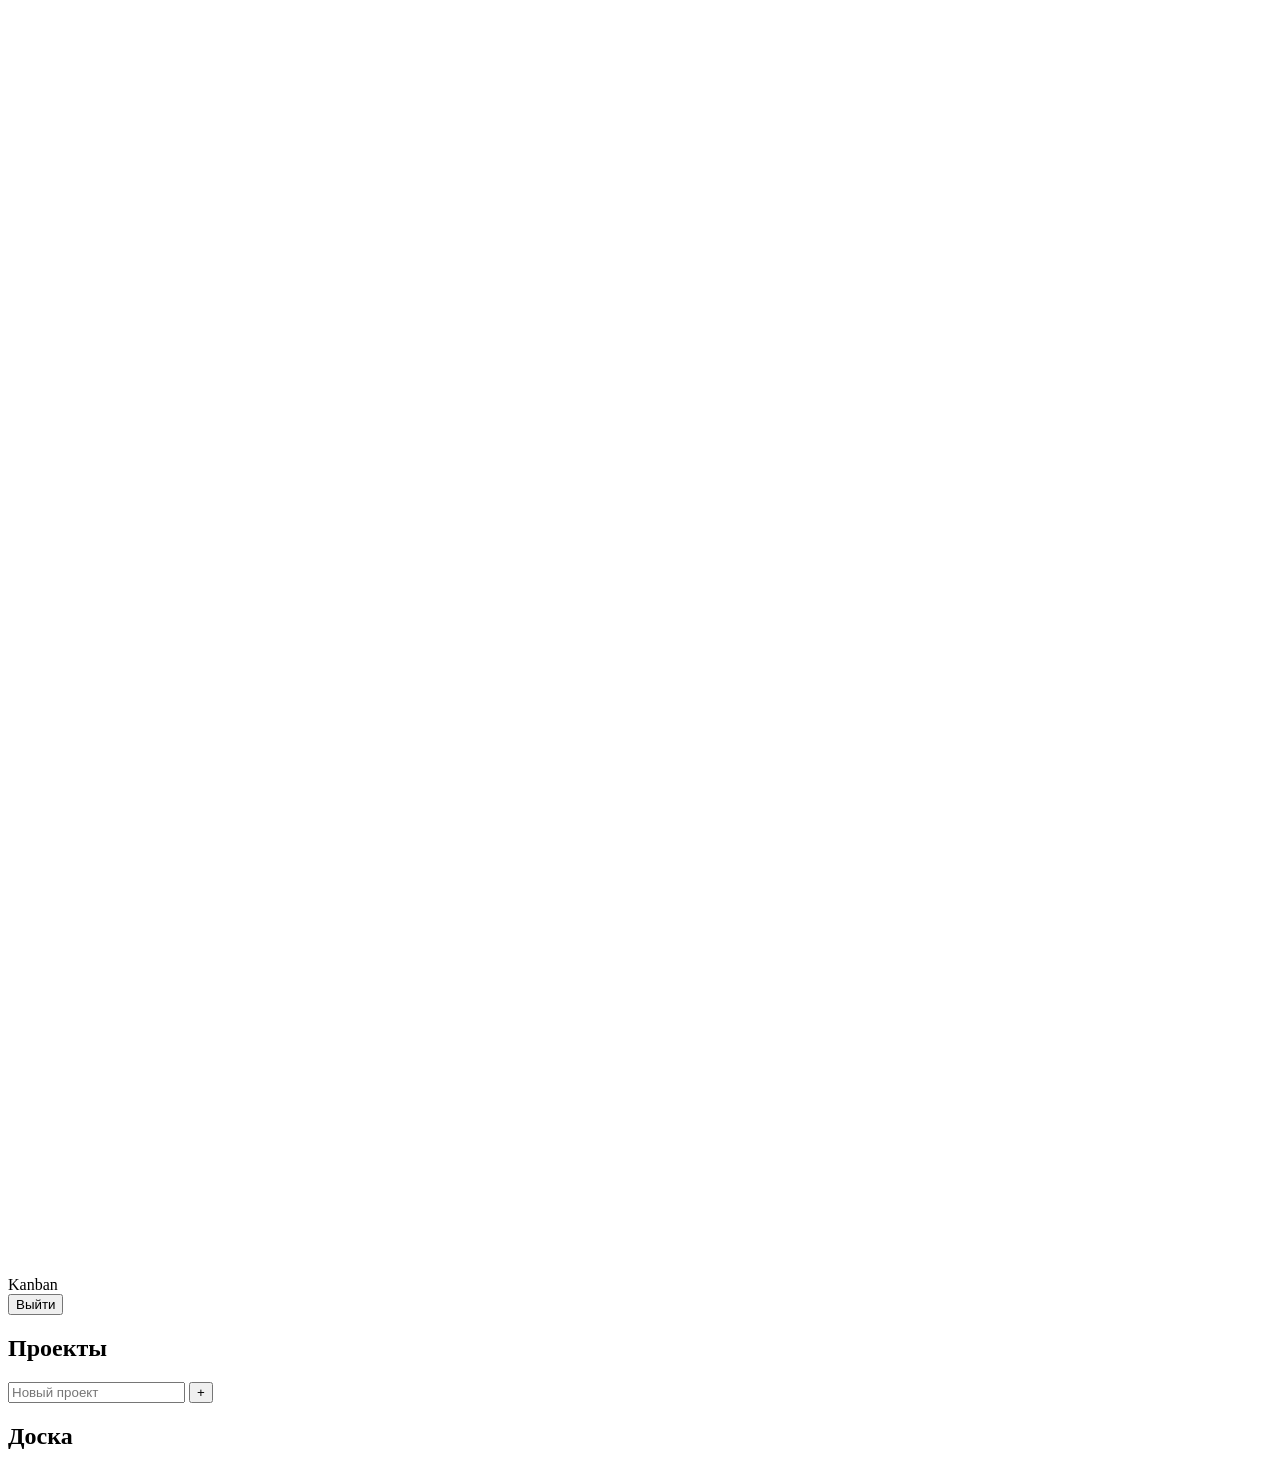
==== static/index.html @ 4dbe0033 "Add main page and auth script" ====
<!DOCTYPE html>
<html lang="ru">
<head>
  <meta charset="UTF-8">
  <meta name="viewport" content="width=device-width, initial-scale=1">
  <title>Kanban</title>
  <link rel="stylesheet" href="/css/style.css">
</head>
<body>
  <header class="topbar">
    <div class="logo">
      <svg class="logo-mark" viewBox="0 0 44 44" aria-hidden="true">
        <rect x="9" y="9" width="7" height="20" rx="2" fill="#fff" opacity="0.95"/>
        <rect x="18.5" y="9" width="7" height="26" rx="2" fill="#fff" opacity="0.75"/>
        <rect x="28" y="9" width="7" height="14" rx="2" fill="#fff" opacity="0.55"/>
      </svg>
      <span class="logo-text">Kanban</span>
    </div>
    <div class="topbar-right">
      <span class="user-chip">
        <span class="user-avatar" id="user-avatar"></span>
        <span id="user-name"></span>
      </span>
      <button class="btn btn-light" id="logout" type="button">Выйти</button>
    </div>
  </header>

  <main class="layout">
    <aside class="sidebar">
      <h2>Проекты</h2>

      <form id="project-form" class="project-form">
        <input id="project-title" type="text" placeholder="Новый проект" maxlength="200" required>
        <button class="btn" type="submit" aria-label="Создать проект">+</button>
      </form>

      <p id="projects-state" class="state"></p>
      <ul id="projects-list" class="projects-list"></ul>
    </aside>

    <section class="board-area">
      <div class="board-head">
        <h2 id="board-title">Доска</h2>
      </div>
      <p id="board-state" class="state"></p>
      <div id="board" class="board"></div>
    </section>
  </main>

  <div id="toast" class="toast" hidden></div>

  <script src="/js/api.js"></script>
  <script src="/js/app.js"></script>
</body>
</html>
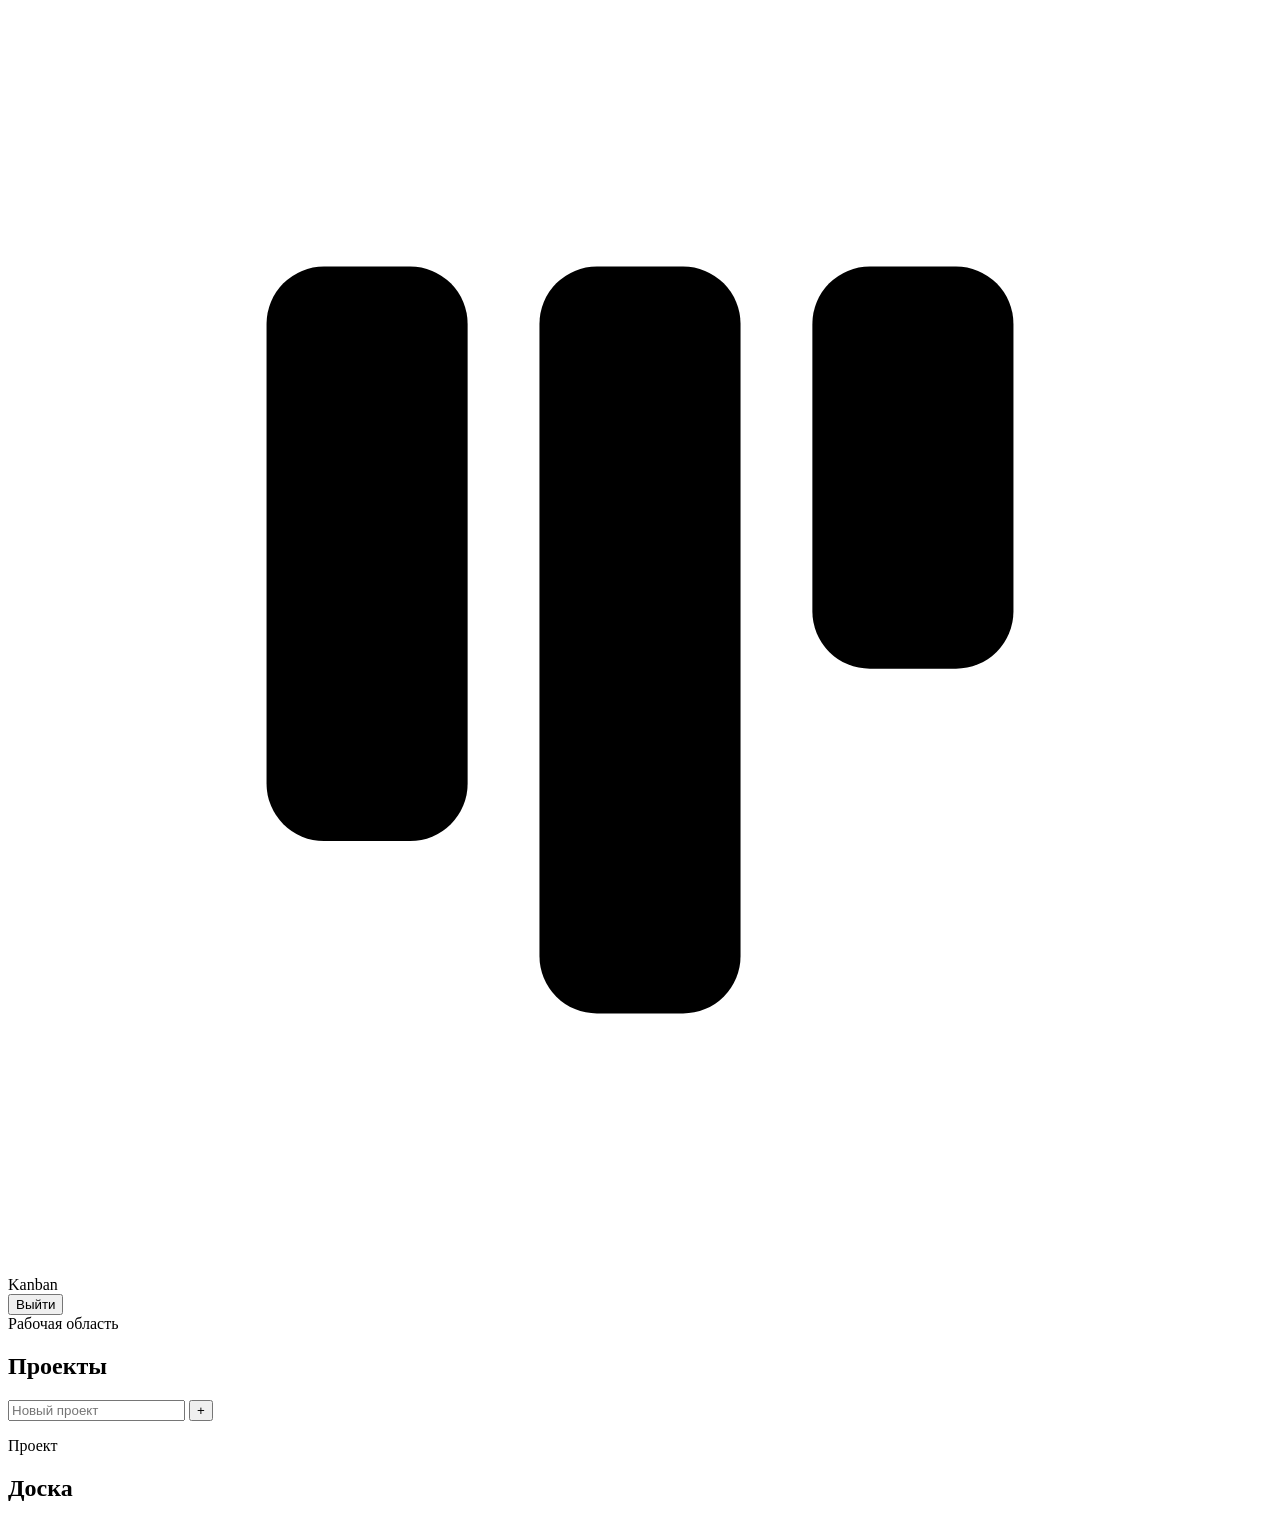
==== commit c8027f7c: "Redesign: dark teal theme" ====
--- a/static/index.html
+++ b/static/index.html
@@ -10,9 +10,9 @@
   <header class="topbar">
     <div class="logo">
       <svg class="logo-mark" viewBox="0 0 44 44" aria-hidden="true">
-        <rect x="9" y="9" width="7" height="20" rx="2" fill="#fff" opacity="0.95"/>
-        <rect x="18.5" y="9" width="7" height="26" rx="2" fill="#fff" opacity="0.75"/>
-        <rect x="28" y="9" width="7" height="14" rx="2" fill="#fff" opacity="0.55"/>
+        <rect x="9" y="9" width="7" height="20" rx="2"/>
+        <rect x="18.5" y="9" width="7" height="26" rx="2"/>
+        <rect x="28" y="9" width="7" height="14" rx="2"/>
       </svg>
       <span class="logo-text">Kanban</span>
     </div>
@@ -27,6 +27,7 @@
 
   <main class="layout">
     <aside class="sidebar">
+      <span class="eyebrow">Рабочая область</span>
       <h2>Проекты</h2>
 
       <form id="project-form" class="project-form">
@@ -40,12 +41,88 @@
 
     <section class="board-area">
       <div class="board-head">
-        <h2 id="board-title">Доска</h2>
+        <div class="board-head-text">
+          <span class="eyebrow">Проект</span>
+          <h2 id="board-title">Доска</h2>
+          <p class="board-sub" id="board-sub"></p>
+        </div>
+        <div class="ring" id="ring" hidden>
+          <span class="ring-value" id="ring-value">0%</span>
+          <span class="ring-label">готово</span>
+        </div>
       </div>
+
+      <div id="board-tools" hidden>
+        <div class="stats">
+          <div class="stat">
+            <span class="stat-value" id="stat-total">0</span>
+            <span class="stat-label">Всего</span>
+          </div>
+          <div class="stat">
+            <span class="stat-value" id="stat-progress">0</span>
+            <span class="stat-label">В процессе</span>
+          </div>
+          <div class="stat">
+            <span class="stat-value" id="stat-done">0</span>
+            <span class="stat-label">Готово</span>
+          </div>
+        </div>
+
+        <div class="section-head">
+          <div>
+            <span class="eyebrow">Доска задач</span>
+            <h3>Карточки</h3>
+          </div>
+          <button class="btn" id="add-card" type="button">+ Карточка</button>
+        </div>
+      </div>
+
       <p id="board-state" class="state"></p>
       <div id="board" class="board"></div>
     </section>
   </main>
+
+  <dialog id="card-dialog" class="dialog">
+    <form id="card-form">
+      <span class="eyebrow">Карточка</span>
+      <h3 id="dialog-title">Новая карточка</h3>
+
+      <label for="card-title">Название</label>
+      <input id="card-title" type="text" maxlength="200" required>
+
+      <label for="card-description">Описание</label>
+      <textarea id="card-description" rows="3"></textarea>
+
+      <div class="form-row">
+        <div>
+          <label for="card-status">Колонка</label>
+          <select id="card-status">
+            <option value="todo">К работе</option>
+            <option value="in_progress">В процессе</option>
+            <option value="done">Готово</option>
+          </select>
+        </div>
+        <div>
+          <label for="card-priority">Приоритет</label>
+          <select id="card-priority">
+            <option value="1">Низкий</option>
+            <option value="2" selected>Средний</option>
+            <option value="3">Высокий</option>
+          </select>
+        </div>
+      </div>
+
+      <label for="card-due">Срок</label>
+      <input id="card-due" type="date">
+
+      <p id="card-error" class="error" hidden></p>
+
+      <div class="dialog-actions">
+        <button class="btn btn-light" id="card-cancel" type="button">Отмена</button>
+        <button class="btn" id="card-save" type="submit">Сохранить</button>
+      </div>
+    </form>
+  </dialog>
 
   <div id="toast" class="toast" hidden></div>
 
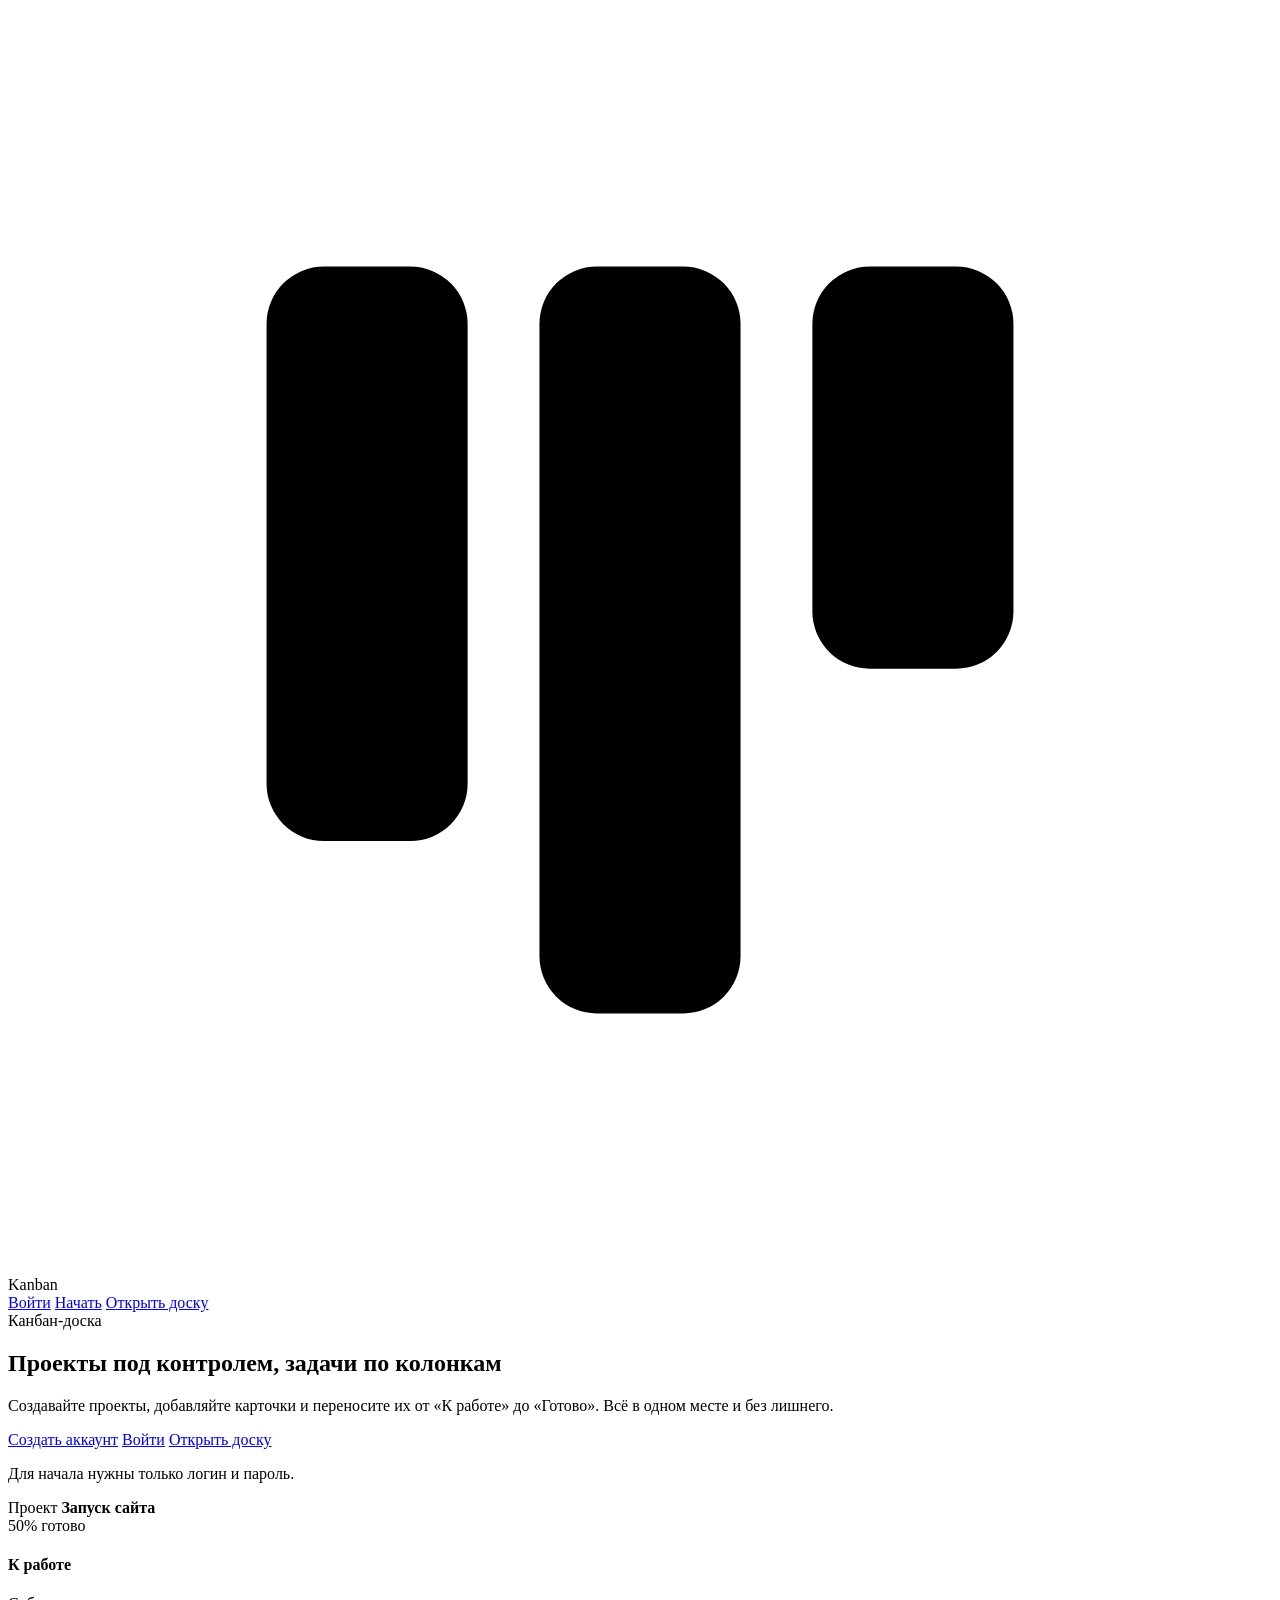
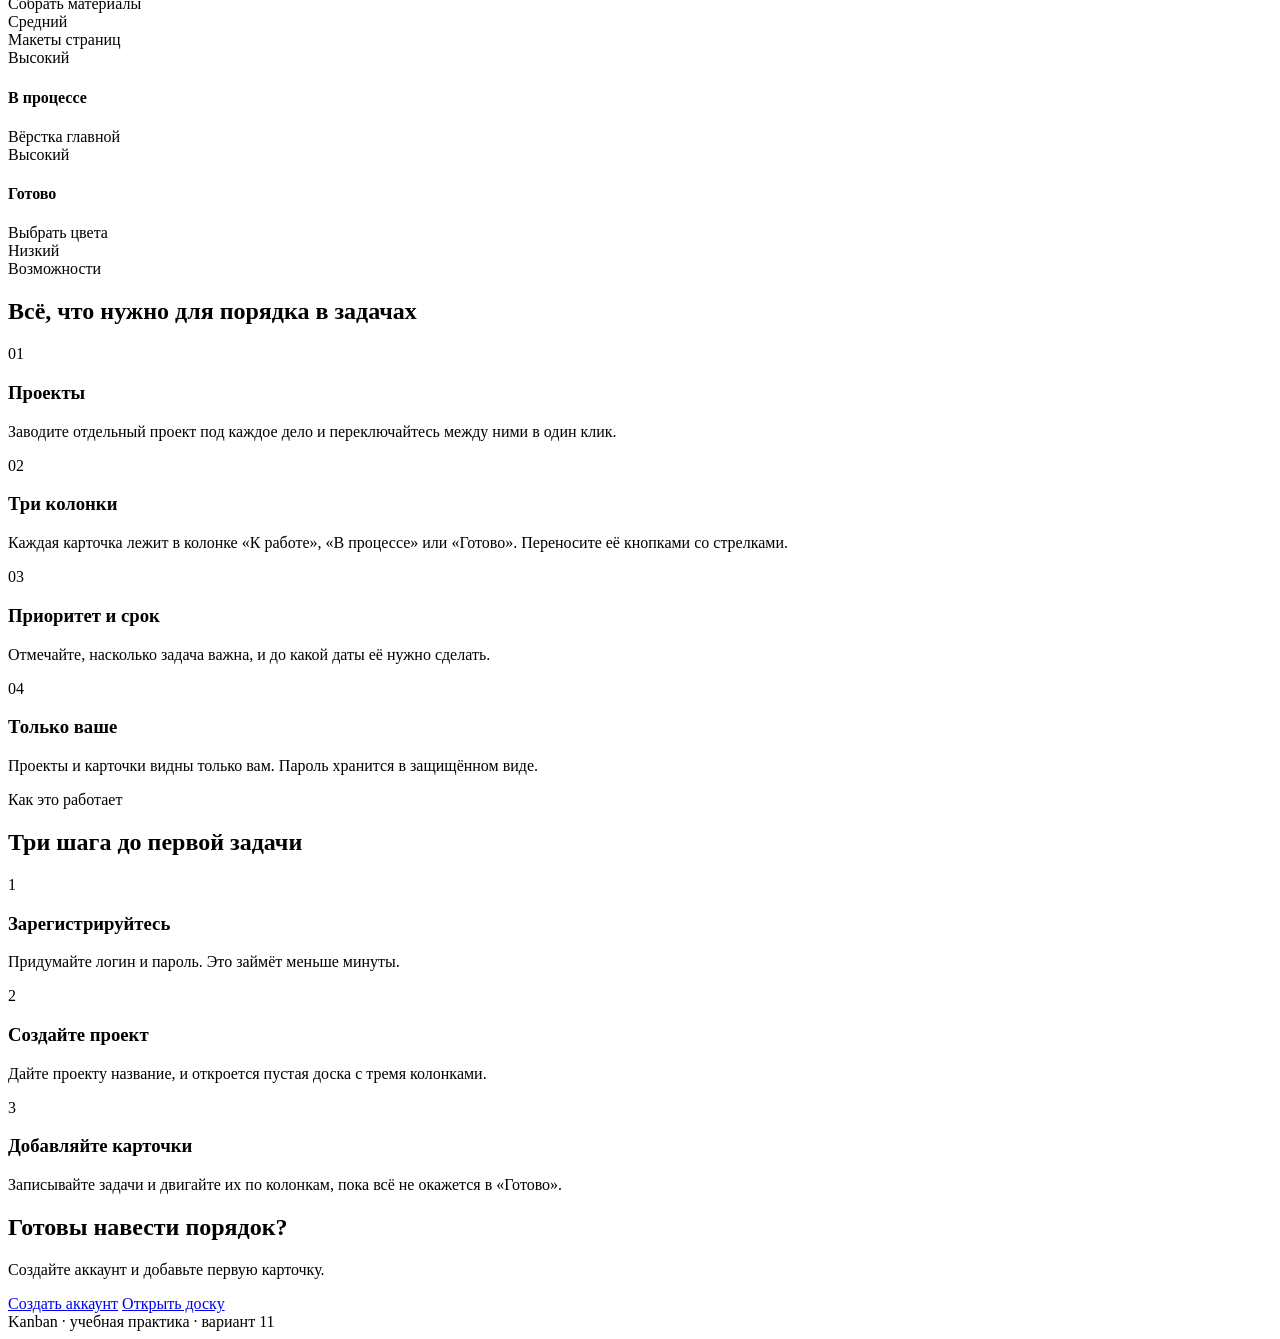
==== commit dffedf55: "Add landing page" ====
--- a/static/index.html
+++ b/static/index.html
@@ -3,7 +3,7 @@
 <head>
   <meta charset="UTF-8">
   <meta name="viewport" content="width=device-width, initial-scale=1">
-  <title>Kanban</title>
+  <title>Kanban — доска задач</title>
   <link rel="stylesheet" href="/css/style.css">
 </head>
 <body>
@@ -16,117 +16,118 @@
       </svg>
       <span class="logo-text">Kanban</span>
     </div>
-    <div class="topbar-right">
-      <span class="user-chip">
-        <span class="user-avatar" id="user-avatar"></span>
-        <span id="user-name"></span>
-      </span>
-      <button class="btn btn-light" id="logout" type="button">Выйти</button>
-    </div>
+    <nav class="topbar-right">
+      <a class="btn btn-light guest-only" href="/login.html">Войти</a>
+      <a class="btn guest-only" href="/register.html">Начать</a>
+      <a class="btn user-only" href="/app.html">Открыть доску</a>
+    </nav>
   </header>
 
-  <main class="layout">
-    <aside class="sidebar">
-      <span class="eyebrow">Рабочая область</span>
-      <h2>Проекты</h2>
+  <main class="landing">
+    <section class="hero">
+      <div class="hero-text">
+        <span class="eyebrow">Канбан-доска</span>
+        <h1>Проекты под контролем, задачи по колонкам</h1>
+        <p class="hero-lead">
+          Создавайте проекты, добавляйте карточки и переносите их от «К работе»
+          до «Готово». Всё в одном месте и без лишнего.
+        </p>
+        <div class="hero-actions">
+          <a class="btn btn-lg guest-only" href="/register.html">Создать аккаунт</a>
+          <a class="btn btn-light btn-lg guest-only" href="/login.html">Войти</a>
+          <a class="btn btn-lg user-only" href="/app.html">Открыть доску</a>
+        </div>
+        <p class="hero-note">Для начала нужны только логин и пароль.</p>
+      </div>
 
-      <form id="project-form" class="project-form">
-        <input id="project-title" type="text" placeholder="Новый проект" maxlength="200" required>
-        <button class="btn" type="submit" aria-label="Создать проект">+</button>
-      </form>
-
-      <p id="projects-state" class="state"></p>
-      <ul id="projects-list" class="projects-list"></ul>
-    </aside>
-
-    <section class="board-area">
-      <div class="board-head">
-        <div class="board-head-text">
-          <span class="eyebrow">Проект</span>
-          <h2 id="board-title">Доска</h2>
-          <p class="board-sub" id="board-sub"></p>
+      <div class="preview" aria-hidden="true">
+        <div class="preview-head">
+          <div>
+            <span class="eyebrow">Проект</span>
+            <strong class="preview-title">Запуск сайта</strong>
+          </div>
+          <div class="ring" style="--p: 50">
+            <span class="ring-value">50%</span>
+            <span class="ring-label">готово</span>
+          </div>
         </div>
-        <div class="ring" id="ring" hidden>
-          <span class="ring-value" id="ring-value">0%</span>
-          <span class="ring-label">готово</span>
+        <div class="preview-cols">
+          <div class="preview-col">
+            <h4>К работе</h4>
+            <div class="preview-card">Собрать материалы<br><span class="badge badge-p2">Средний</span></div>
+            <div class="preview-card">Макеты страниц<br><span class="badge badge-p3">Высокий</span></div>
+          </div>
+          <div class="preview-col">
+            <h4>В процессе</h4>
+            <div class="preview-card">Вёрстка главной<br><span class="badge badge-p3">Высокий</span></div>
+          </div>
+          <div class="preview-col">
+            <h4>Готово</h4>
+            <div class="preview-card">Выбрать цвета<br><span class="badge">Низкий</span></div>
+          </div>
         </div>
       </div>
+    </section>
 
-      <div id="board-tools" hidden>
-        <div class="stats">
-          <div class="stat">
-            <span class="stat-value" id="stat-total">0</span>
-            <span class="stat-label">Всего</span>
-          </div>
-          <div class="stat">
-            <span class="stat-value" id="stat-progress">0</span>
-            <span class="stat-label">В процессе</span>
-          </div>
-          <div class="stat">
-            <span class="stat-value" id="stat-done">0</span>
-            <span class="stat-label">Готово</span>
-          </div>
-        </div>
+    <section class="section">
+      <span class="eyebrow">Возможности</span>
+      <h2 class="section-title">Всё, что нужно для порядка в задачах</h2>
+      <div class="features">
+        <article class="feature">
+          <span class="feature-num">01</span>
+          <h3>Проекты</h3>
+          <p>Заводите отдельный проект под каждое дело и переключайтесь между ними в один клик.</p>
+        </article>
+        <article class="feature">
+          <span class="feature-num">02</span>
+          <h3>Три колонки</h3>
+          <p>Каждая карточка лежит в колонке «К работе», «В процессе» или «Готово». Переносите её кнопками со стрелками.</p>
+        </article>
+        <article class="feature">
+          <span class="feature-num">03</span>
+          <h3>Приоритет и срок</h3>
+          <p>Отмечайте, насколько задача важна, и до какой даты её нужно сделать.</p>
+        </article>
+        <article class="feature">
+          <span class="feature-num">04</span>
+          <h3>Только ваше</h3>
+          <p>Проекты и карточки видны только вам. Пароль хранится в защищённом виде.</p>
+        </article>
+      </div>
+    </section>
 
-        <div class="section-head">
-          <div>
-            <span class="eyebrow">Доска задач</span>
-            <h3>Карточки</h3>
-          </div>
-          <button class="btn" id="add-card" type="button">+ Карточка</button>
-        </div>
+    <section class="section">
+      <span class="eyebrow">Как это работает</span>
+      <h2 class="section-title">Три шага до первой задачи</h2>
+      <div class="steps">
+        <article class="step">
+          <span class="step-num">1</span>
+          <h3>Зарегистрируйтесь</h3>
+          <p>Придумайте логин и пароль. Это займёт меньше минуты.</p>
+        </article>
+        <article class="step">
+          <span class="step-num">2</span>
+          <h3>Создайте проект</h3>
+          <p>Дайте проекту название, и откроется пустая доска с тремя колонками.</p>
+        </article>
+        <article class="step">
+          <span class="step-num">3</span>
+          <h3>Добавляйте карточки</h3>
+          <p>Записывайте задачи и двигайте их по колонкам, пока всё не окажется в «Готово».</p>
+        </article>
       </div>
+    </section>
 
-      <p id="board-state" class="state"></p>
-      <div id="board" class="board"></div>
+    <section class="cta">
+      <h2>Готовы навести порядок?</h2>
+      <p>Создайте аккаунт и добавьте первую карточку.</p>
+      <a class="btn btn-lg guest-only" href="/register.html">Создать аккаунт</a>
+      <a class="btn btn-lg user-only" href="/app.html">Открыть доску</a>
     </section>
   </main>
 
-  <dialog id="card-dialog" class="dialog">
-    <form id="card-form">
-      <span class="eyebrow">Карточка</span>
-      <h3 id="dialog-title">Новая карточка</h3>
+  <footer class="landing-footer">Kanban · учебная практика · вариант 11</footer>
 
-      <label for="card-title">Название</label>
-      <input id="card-title" type="text" maxlength="200" required>
-
-      <label for="card-description">Описание</label>
-      <textarea id="card-description" rows="3"></textarea>
-
-      <div class="form-row">
-        <div>
-          <label for="card-status">Колонка</label>
-          <select id="card-status">
-            <option value="todo">К работе</option>
-            <option value="in_progress">В процессе</option>
-            <option value="done">Готово</option>
-          </select>
-        </div>
-        <div>
-          <label for="card-priority">Приоритет</label>
-          <select id="card-priority">
-            <option value="1">Низкий</option>
-            <option value="2" selected>Средний</option>
-            <option value="3">Высокий</option>
-          </select>
-        </div>
-      </div>
-
-      <label for="card-due">Срок</label>
-      <input id="card-due" type="date">
-
-      <p id="card-error" class="error" hidden></p>
-
-      <div class="dialog-actions">
-        <button class="btn btn-light" id="card-cancel" type="button">Отмена</button>
-        <button class="btn" id="card-save" type="submit">Сохранить</button>
-      </div>
-    </form>
-  </dialog>
-
-  <div id="toast" class="toast" hidden></div>
-
-  <script src="/js/api.js"></script>
-  <script src="/js/app.js"></script>
+  <script src="/js/landing.js"></script>
 </body>
 </html>
